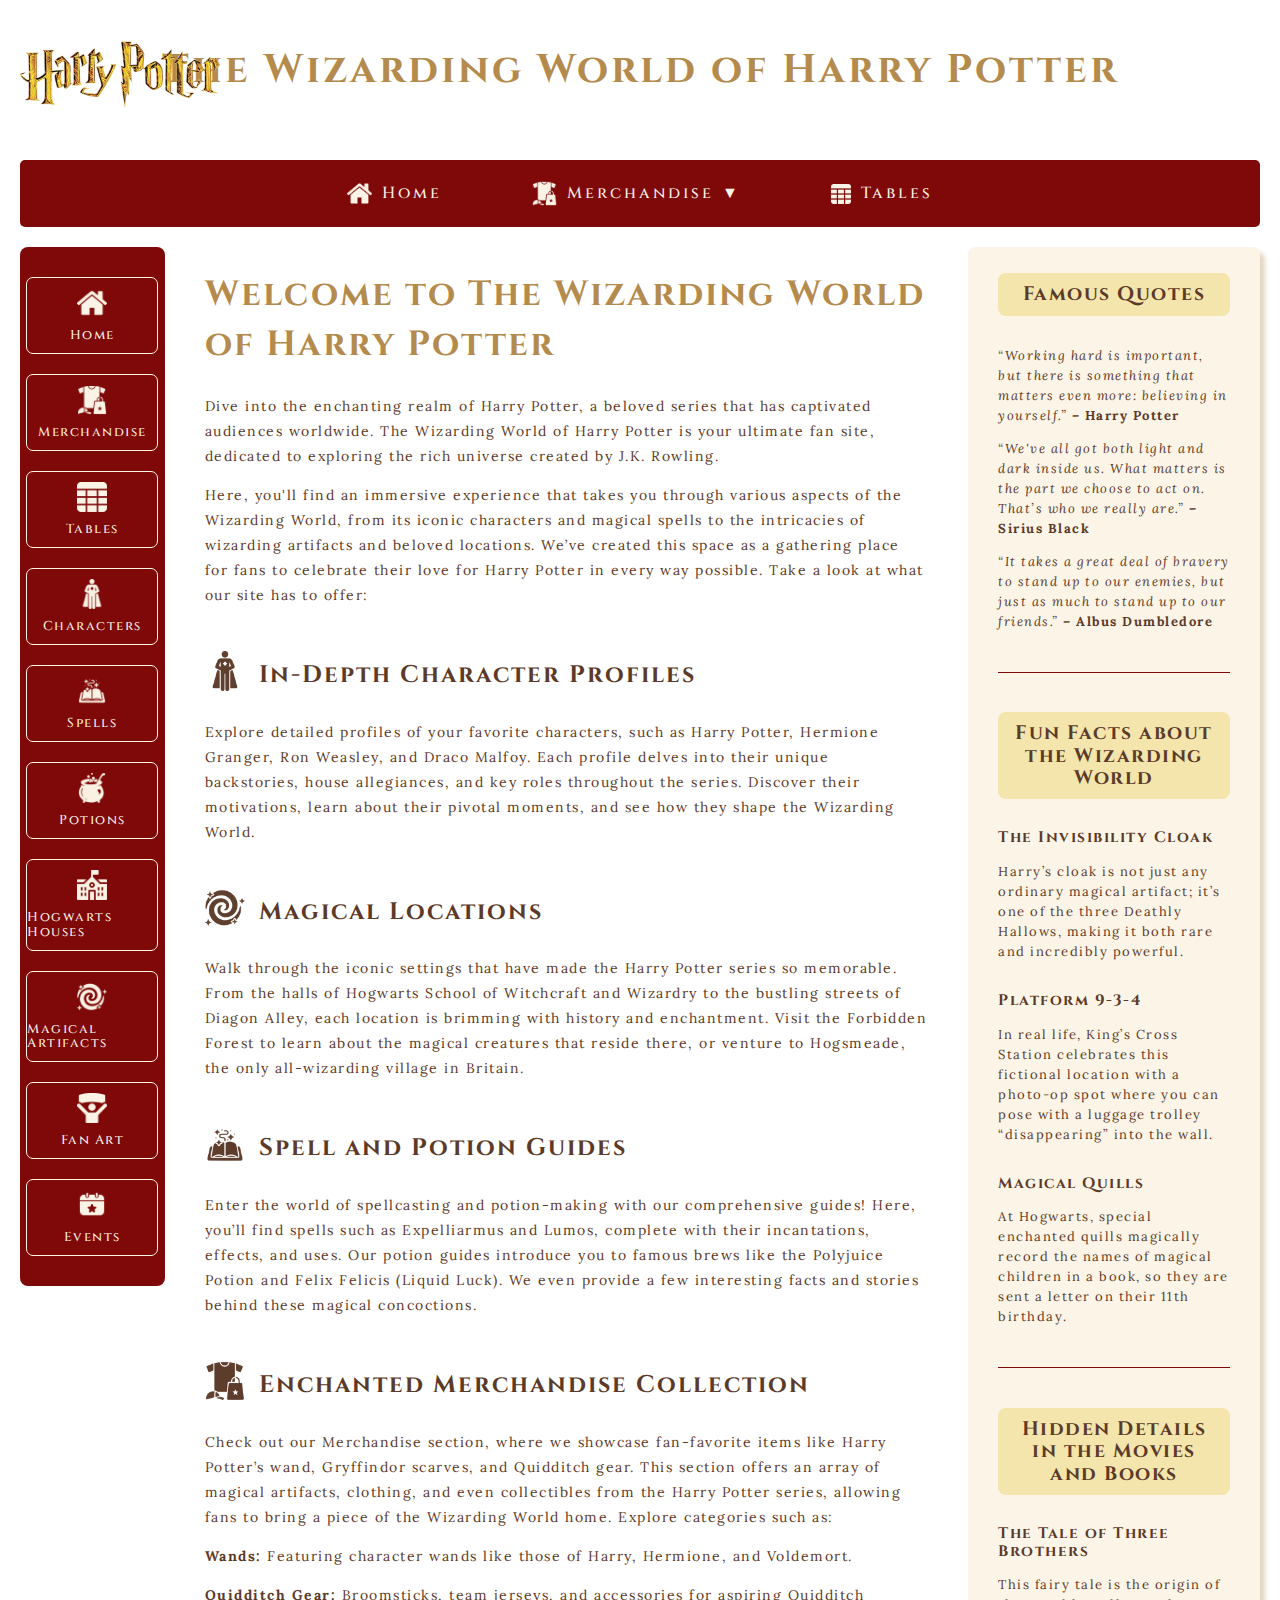
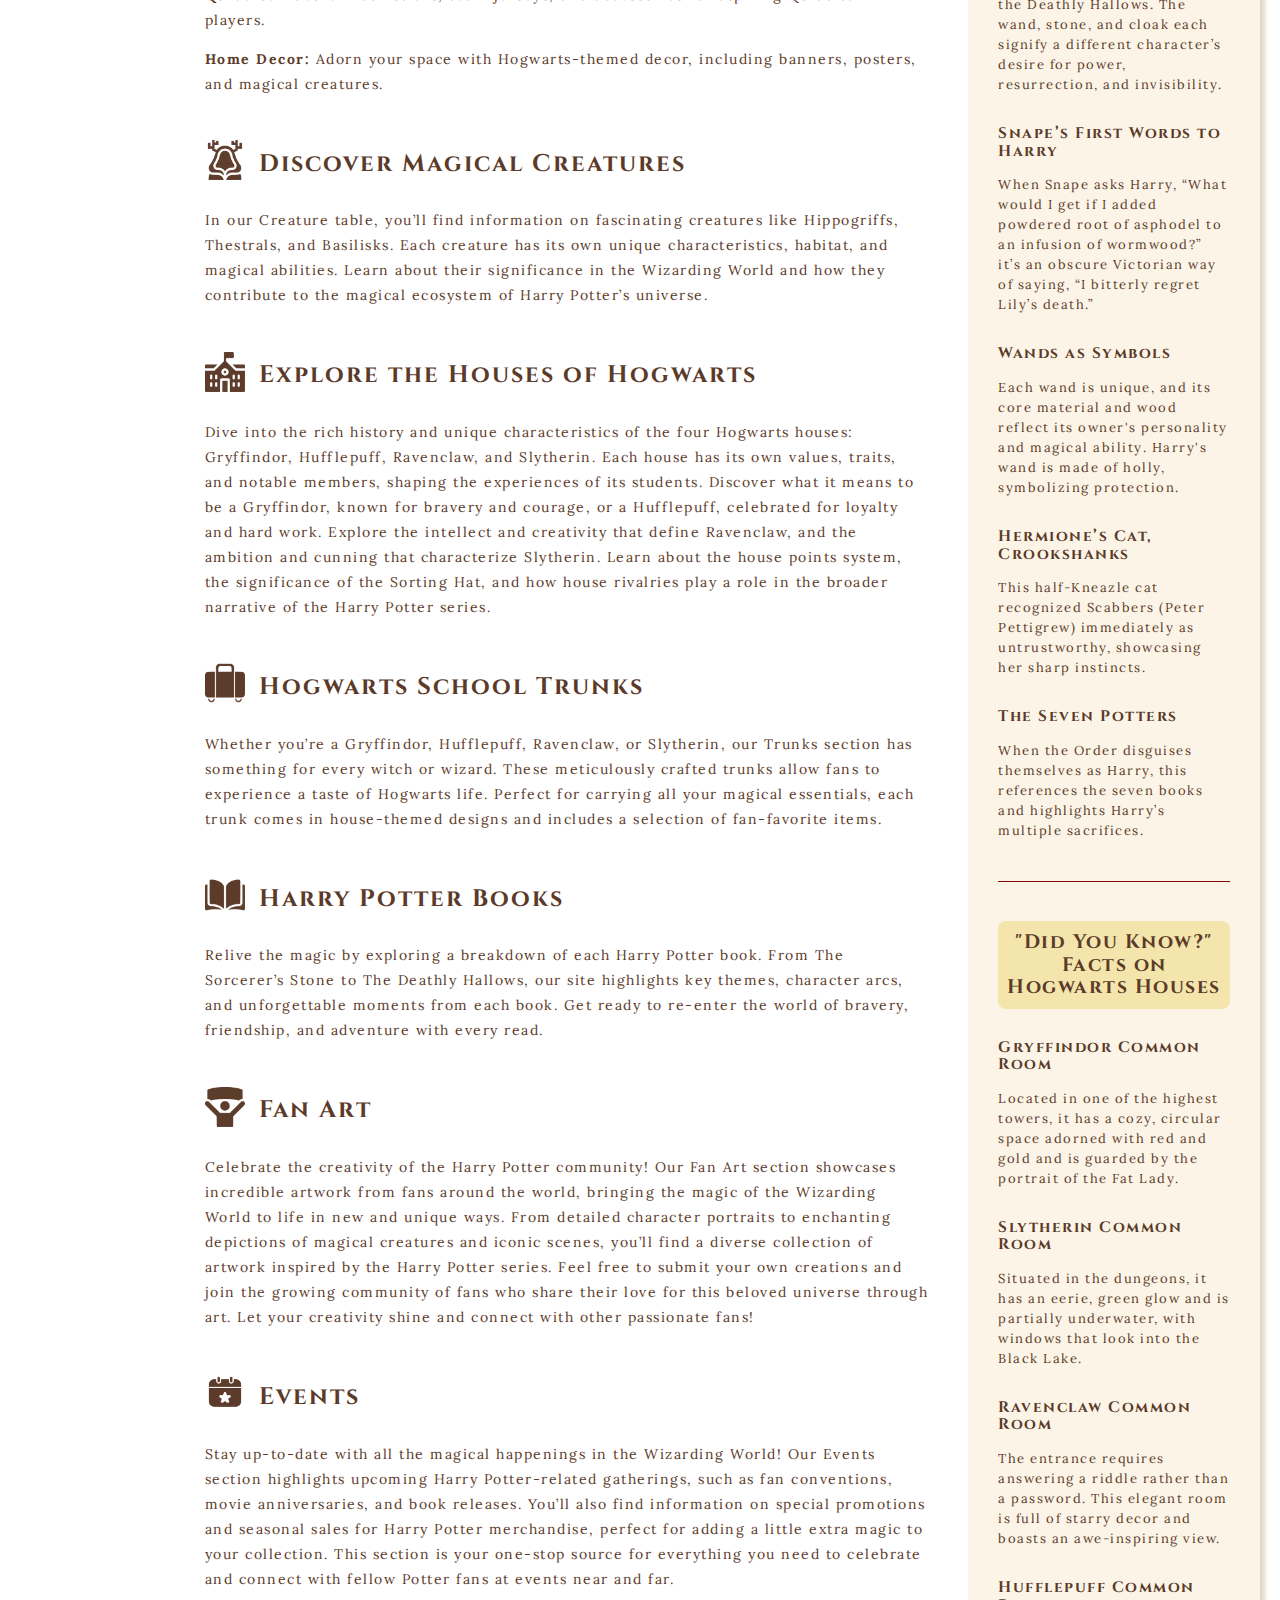
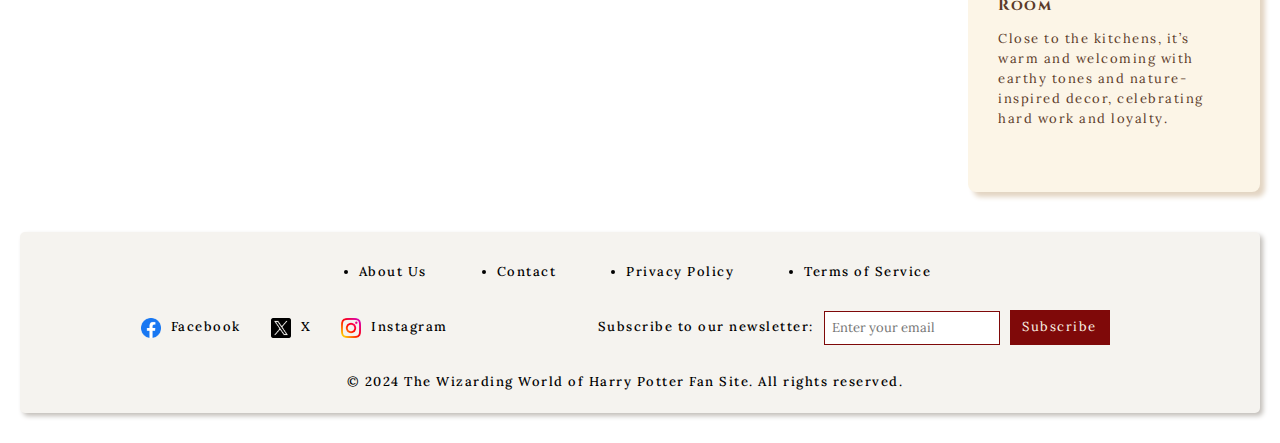
==== pages/index.html @ da2a68e7 "First Commit" ====
<!-- HTML tag starts here -->
<!DOCTYPE html>
<html lang="en">

<!-- Head tag starts here -->

<head>
  <meta charset="UTF-8" />
  <meta name="viewport" content="width=device-width, initial-scale=1.0" />
  <title>The Wizarding World of Harry Potter</title>
  <link rel="icon" type="image/x-icon" href="../utils/images/favicon.png" />
  <link rel="stylesheet" href="../styles/normalize.css" />
  <link rel="stylesheet" href="../styles/main.css">
  <link rel="stylesheet" href="../styles/index.css" />
</head>
<!-- Head tag ends here -->

<!-- Website body starts here -->

<body>

  <!-- Website header starts here -->
  <header class="header">
    <a href="./index.html" class="anchor-logo"><img src="../utils/images/logo.png" alt="Logo" class="logo"></a>
    <h1 class="site-title">The Wizarding World of Harry Potter</h1>
  </header>
  <!-- Website header ends here -->

  <!-- Website navigation bar starts here -->
  <nav class="navbar">
    <ul>
      <li><a href="./index.html" class="nav-anchors"><img src="../utils/images/Navbar/home.png" alt="Home"
            class="navbar-icons"><span class="nav-title">Home</span></a></li>
      <li>
        <a href="./merch.html" class="nav-anchors"><img src="../utils/images/Navbar/merchandise.png" alt="Merchandise"
            class="navbar-icons"><span class="nav-title">Merchandise<span id="down-arrow">&#x25BC;</span></span></a>
        <!-- Tier 2 navigation bar starts here -->
        <ul>
          <li><a href="./merch.html">Wands</a></li>
          <li><a href="./merch.html">Trunks</a></li>
          <li><a href="./merch.html">Quidditch Gear</a></li>
          <li><a href="./merch.html">Clothing</a></li>
          <li><a href="./merch.html">Magical Creatures</a></li>
          <li><a href="./merch.html">Stationery</a></li>
          <li><a href="./merch.html">Home Decor</a></li>
          <li><a href="./merch.html">Books</a></li>
        </ul>
        <!-- Tier 2 navigation bar ends here -->
      </li>
      <li><a href="./table.html" class="nav-anchors"><img src="../utils/images/Navbar/tables.png" alt="Tables"
            class="navbar-icons" id="nav-table-icon"><span class="nav-title na-title-table">Tables</span></a></a></li>
    </ul>

  </nav>
  <!-- Website navigation bar ends here -->

  <!-- Main content of website starts here -->
  <main>

    <!-- Left sidebar starts here -->
    <aside class="left-aside">
      <nav>

        <div class="left-aside-div" style="margin-top: 30px;"><a href="./index.html" class="sidebar-anchor"><img
              src="../utils/images/Navbar/home.png" alt="Home" class="sidebar-icons">Home</a>
        </div>

        <div class="left-aside-div"><a href="./merch.html" class="sidebar-anchor"><img
              src="../utils/images/Navbar/merchandise.png" alt="Merchandise" class="sidebar-icons">Merchandise</a>
        </div>

        <div class="left-aside-div"><a href="./table.html" class="sidebar-anchor"><img
              src="../utils/images/Navbar/tables.png" alt="Tables" class="sidebar-icons">Tables</a>
        </div>

        <div class="left-aside-div"><a href="#" class="sidebar-anchor"><img src="../utils/images/Navbar/characters.png"
              alt="Characters" class="sidebar-icons">Characters</a>
        </div>

        <div class="left-aside-div"><a href="#" class="sidebar-anchor"><img src="../utils/images/Navbar/spells.png"
              alt="Spells" class="sidebar-icons">Spells</a>
        </div>

        <div class="left-aside-div"><a href="#" class="sidebar-anchor"><img src="../utils/images/Navbar/potions.png"
              alt="Potions" class="sidebar-icons">Potions</a>
        </div>

        <div class="left-aside-div"><a href="#" class="sidebar-anchor"><img
              src="../utils/images/Navbar/hogwartsHouses.png" alt="Hogwarts Houses" class="sidebar-icons">Hogwarts
            Houses</a>
        </div>

        <div class="left-aside-div"><a href="#" class="sidebar-anchor"><img
              src="../utils/images/Navbar/magicalArtifacts.png" alt="Magical Artifacts" class="sidebar-icons">Magical
            Artifacts</a>
        </div>

        <div class="left-aside-div"><a href="#" class="sidebar-anchor"><img src="../utils/images/Navbar/fanArt.png"
              alt="Fan Art" class="sidebar-icons">Fan
            Art</a>
        </div>

        <div class="left-aside-div" style="margin-bottom: 30px;"><a href="#" class="sidebar-anchor"><img
              src="../utils/images/Navbar/events.png" alt="Events" class="sidebar-icons">Events</a>
        </div>

      </nav>
    </aside>
    <!-- Left sidebar ends here -->

    <!-- Article tag in Main content starts here -->
    <article class="article-index">

      <h1 id="index-title">Welcome to The Wizarding World of Harry Potter</h1>

      <p class="article-text-index">Dive into the enchanting realm of Harry Potter, a beloved series that has captivated
        audiences worldwide. The Wizarding World of Harry Potter is your ultimate fan site, dedicated to exploring the
        rich universe created by J.K. Rowling.</p>

      <p class="article-text-index">Here, you'll find an immersive experience that takes you through various aspects of
        the Wizarding World, from its iconic characters and magical spells to the intricacies of wizarding artifacts and
        beloved locations. We’ve created this space as a gathering place for fans to celebrate their love for Harry
        Potter in every way possible. Take a look at what our site has to offer:</p>

      <div class="index-divs">
        <img src="../utils/images/IndexPage/character.png" alt="Character" class="index-icons">
        <h1 class="index-title">In-Depth Character Profiles</h1>
      </div>

      <p class="article-text-index">Explore detailed profiles of your favorite characters, such as Harry Potter,
        Hermione Granger, Ron Weasley, and Draco Malfoy. Each profile delves into their unique backstories, house
        allegiances, and key roles throughout the series. Discover their motivations, learn about their pivotal moments,
        and see how they shape the Wizarding World.</p>

      <div class="index-divs">
        <img src="../utils/images/IndexPage/magicalLocation.png" alt="Magical Location" class="index-icons">
        <h1 class="index-title">Magical Locations</h1>
      </div>

      <p class="article-text-index">Walk through the iconic settings that have made the Harry Potter series so
        memorable. From the halls of Hogwarts School of Witchcraft and Wizardry to the bustling streets of Diagon Alley,
        each location is brimming with history and enchantment. Visit the Forbidden Forest to learn about the magical
        creatures that reside there, or venture to Hogsmeade, the only all-wizarding village in Britain.</p>

      <div class="index-divs">
        <img src="../utils/images/IndexPage/spellAndPotion.png" alt="Spell and Potion" class="index-icons">
        <h1 class="index-title">Spell and Potion Guides</h1>
      </div>

      <p class="article-text-index">Enter the world of spellcasting and potion-making with our comprehensive guides!
        Here, you’ll find spells such as Expelliarmus and Lumos, complete with their incantations, effects, and uses.
        Our potion guides introduce you to famous brews like the Polyjuice Potion and Felix Felicis (Liquid Luck). We
        even provide a few interesting facts and stories behind these magical concoctions.</p>

      <div class="index-divs">
        <img src="../utils/images/IndexPage/merchandise.png" alt="Merchandise" class="index-icons">
        <h1 class="index-title">Enchanted Merchandise Collection</h1>
      </div>

      <p class="article-text-index">Check out our Merchandise section, where we showcase fan-favorite items like Harry
        Potter’s wand, Gryffindor scarves, and Quidditch gear. This section offers an array of magical artifacts,
        clothing, and even collectibles from the Harry Potter series, allowing fans to bring a piece of the Wizarding
        World home. Explore categories such as:</p>

      <div class="article-text-index">
        <p><b>Wands:</b> Featuring character wands like those of Harry, Hermione, and Voldemort.</p>
        <p><b>Quidditch Gear:</b> Broomsticks, team jerseys, and accessories for aspiring Quidditch players.</p>
        <p><b>Home Decor:</b> Adorn your space with Hogwarts-themed decor, including banners, posters, and magical
          creatures.</p>
      </div>

      <div class="index-divs">
        <img src="../utils/images/IndexPage/magicalCreature.png" alt="Magical Creatures" class="index-icons">
        <h1 class="index-title">Discover Magical Creatures</h1>
      </div>

      <p class="article-text-index">In our Creature table, you’ll find information on fascinating creatures like
        Hippogriffs, Thestrals, and Basilisks. Each creature has its own unique characteristics, habitat, and magical
        abilities. Learn about their significance in the Wizarding World and how they contribute to the magical
        ecosystem of Harry Potter’s universe.</p>

      <div class="index-divs">
        <img src="../utils/images/IndexPage/hogwartsHouses.png" alt="Hogwarts Houses" class="index-icons">
        <h1 class="index-title">Explore the Houses of Hogwarts</h1>
      </div>

      <p class="article-text-index">Dive into the rich history and unique characteristics of the four Hogwarts houses:
        Gryffindor, Hufflepuff, Ravenclaw, and Slytherin. Each house has its own values, traits, and notable members,
        shaping the experiences of its students. Discover what it means to be a Gryffindor, known for bravery and
        courage, or a Hufflepuff, celebrated for loyalty and hard work. Explore the intellect and creativity that define
        Ravenclaw, and the ambition and cunning that characterize Slytherin. Learn about the house points system, the
        significance of the Sorting Hat, and how house rivalries play a role in the broader narrative of the Harry
        Potter series.</p>

      <div class="index-divs">
        <img src="../utils/images/IndexPage/trunk.png" alt="Trunk" class="index-icons">
        <h1 class="index-title">Hogwarts School Trunks</h1>
      </div>

      <p class="article-text-index">Whether you’re a Gryffindor, Hufflepuff, Ravenclaw, or Slytherin, our Trunks section
        has something for every witch or wizard. These meticulously crafted trunks allow fans to experience a taste of
        Hogwarts life. Perfect for carrying all your magical essentials, each trunk comes in house-themed designs and
        includes a selection of fan-favorite items.</p>

      <div class="index-divs">
        <img src="../utils/images/IndexPage/book.png" alt="Book" class="index-icons">
        <h1 class="index-title">Harry Potter Books</h1>
      </div>

      <p class="article-text-index">Relive the magic by exploring a breakdown of each Harry Potter book. From The
        Sorcerer’s Stone to The Deathly Hallows, our site highlights key themes, character arcs, and unforgettable
        moments from each book. Get ready to re-enter the world of bravery, friendship, and adventure with every read.
      </p>

      <div class="index-divs">
        <img src="../utils/images/IndexPage/fanArt.png" alt="Fan Art" class="index-icons">
        <h1 class="index-title">Fan Art</h1>
      </div>

      <p class="article-text-index">Celebrate the creativity of the Harry Potter community! Our Fan Art section
        showcases incredible artwork from fans around the world, bringing the magic of the Wizarding World to life in
        new and unique ways. From detailed character portraits to enchanting depictions of magical creatures and iconic
        scenes, you’ll find a diverse collection of artwork inspired by the Harry Potter series. Feel free to submit
        your own creations and join the growing community of fans who share their love for this beloved universe through
        art. Let your creativity shine and connect with other passionate fans!</p>

      <div class="index-divs">
        <img src="../utils/images/IndexPage/event.png" alt="Event" class="index-icons">
        <h1 class="index-title">Events</h1>
      </div>

      <p class="article-text-index">Stay up-to-date with all the magical happenings in the Wizarding World! Our Events
        section highlights upcoming Harry Potter-related gatherings, such as fan conventions, movie anniversaries, and
        book releases. You’ll also find information on special promotions and seasonal sales for Harry Potter
        merchandise, perfect for adding a little extra magic to your collection. This section is your one-stop source
        for everything you need to celebrate and connect with fellow Potter fans at events near and far.</p>

    </article>
    <!-- Article tag in Main content ends here -->

    <!-- Right sidebar starts here -->
    <aside class="right-aside right-aside-index">

      <h2 class="right-aside-titles">Famous Quotes</h2>

      <div class="right-aside-div">
        <p class="right-aside-text"><i>“Working hard is important, but there is something that matters even more:
            believing in yourself.”</i> <b>– Harry Potter</b></p>
        <p class="right-aside-text"><i>“We've all got both light and dark inside us. What matters is the part we choose
            to act on. That’s who we really are.”</i> <b>– Sirius Black</b></p>
        <p class="right-aside-text"><i>“It takes a great deal of bravery to stand up to our enemies, but just as much to
            stand up to our friends.”</i> <b>– Albus Dumbledore</b></p>
      </div>

      <hr class="right-aside-hr">

      <h2 class="right-aside-titles">Fun Facts about the Wizarding World</h2>

      <div class="right-aside-div">
        <h3>The Invisibility Cloak</h3>
        <p class="right-aside-text">Harry’s cloak is not just any ordinary magical artifact; it’s one of the three
          Deathly Hallows, making it both rare and incredibly powerful.</p>
      </div>

      <div class="right-aside-div">
        <h3>Platform 9-3-4</h3>
        <p class="right-aside-text">In real life, King’s Cross Station celebrates this fictional location with a
          photo-op spot where you can pose with a luggage trolley “disappearing” into the wall.</p>
      </div>

      <div class="right-aside-div">
        <h3>Magical Quills</h3>
        <p class="right-aside-text">At Hogwarts, special enchanted quills magically record the names of magical children
          in a book, so they are sent a letter on their 11th birthday.</p>
      </div>

      <hr class="right-aside-hr">

      <h2 class="right-aside-titles">Hidden Details in the Movies and Books</h2>

      <div class="right-aside-div">
        <h3>The Tale of Three Brothers</h3>
        <p class="right-aside-text">This fairy tale is the origin of the Deathly Hallows. The wand, stone, and cloak
          each signify a different character’s desire for power, resurrection, and invisibility.</p>
      </div>

      <div class="right-aside-div">
        <h3>Snape’s First Words to Harry</h3>
        <p class="right-aside-text">When Snape asks Harry, “What would I get if I added powdered root of asphodel to an
          infusion of wormwood?” it’s an obscure Victorian way of saying, “I bitterly regret Lily’s death.”</p>
      </div>

      <div class="right-aside-div">
        <h3>Wands as Symbols</h3>
        <p class="right-aside-text">Each wand is unique, and its core material and wood reflect its owner's personality
          and magical ability. Harry's wand is made of holly, symbolizing protection.</p>
      </div>

      <div class="right-aside-div">
        <h3>Hermione’s Cat, Crookshanks</h3>
        <p class="right-aside-text">This half-Kneazle cat recognized Scabbers (Peter Pettigrew) immediately as
          untrustworthy, showcasing her sharp instincts.</p>
      </div>

      <div class="right-aside-div">
        <h3>The Seven Potters</h3>
        <p class="right-aside-text">When the Order disguises themselves as Harry, this references the seven books and
          highlights Harry’s multiple sacrifices.</p>
      </div>

      <hr class="right-aside-hr">

      <h2 class="right-aside-titles">"Did You Know?" Facts on Hogwarts Houses</h2>

      <div class="right-aside-div">
        <h3>Gryffindor Common Room</h3>
        <p class="right-aside-text">Located in one of the highest towers, it has a cozy, circular space adorned with red
          and gold and is guarded by the portrait of the Fat Lady.</p>
      </div>

      <div class="right-aside-div">
        <h3>Slytherin Common Room</h3>
        <p class="right-aside-text">Situated in the dungeons, it has an eerie, green glow and is partially underwater,
          with windows that look into the Black Lake.</p>
      </div>

      <div class="right-aside-div">
        <h3>Ravenclaw Common Room</h3>
        <p class="right-aside-text">The entrance requires answering a riddle rather than a password. This elegant room
          is full of starry decor and boasts an awe-inspiring view.</p>
      </div>

      <div class="right-aside-div">
        <h3>Hufflepuff Common Room</h3>
        <p class="right-aside-text">Close to the kitchens, it’s warm and welcoming with earthy tones and nature-inspired
          decor, celebrating hard work and loyalty.</p>
      </div>

    </aside>
    <!-- Right sidebar ends here -->

  </main>
  <!-- Main content of website ends here -->

  <!-- Website footer starts here -->
  <footer>
    <nav>
      <ul>
        <li><a href="#">About Us</a></li>
        <li><a href="#">Contact</a></li>
        <li><a href="#">Privacy Policy</a></li>
        <li><a href="#">Terms of Service</a></li>
      </ul>
    </nav>

    <section class="footer-section">

      <div class="social-media">
        <a href="https://www.facebook.com/" class="social-icon" target="_blank"><img
            src="../utils/images/Footer/facebook.png" alt="Facebook"><span>Facebook</span></a>
        <a href="https://x.com/" class="social-icon" target="_blank"><img src="../utils/images/Footer/x.png"
            alt="X"><span>X</span></a>
        <a href="https://www.instagram.com/" class="social-icon" target="_blank"><img
            src="../utils/images/Footer/instagram.png" alt="Instagram"><span>Instagram</span></a>
      </div>

      <div class="form">
        <label for="newsletter">Subscribe to our newsletter:</label>
        <input type="text" id="newsletter" name="newsletter" placeholder="Enter your email" autocapitalize="off">
        <button>Subscribe</button>
      </div>

    </section>

    <p>&copy; 2024 The Wizarding World of Harry Potter Fan Site. All rights reserved.</p>

  </footer>
  <!-- Website footer ends here -->

</body>
<!-- Website body ends here -->

</html>
<!-- HTML tag ends here -->
---- styles/main.css ----
/* Importing the Google fonts */
@import url("https://fonts.googleapis.com/css2?family=Cinzel:wght@400..900&family=Lora:ital,wght@0,400..700;1,400..700&family=Playfair+Display:ital,wght@0,400..900;1,400..900&family=Roboto:ital,wght@0,100;0,300;0,400;0,500;0,700;0,900;1,100;1,300;1,400;1,500;1,700;1,900&display=swap");

/* Scrollbar CSS starts here */
body {
  --sb-track-color: #f1f1f1;
  --sb-thumb-color: #c6c6c6;
  --sb-size: 10px;
}
body::-webkit-scrollbar {
  width: var(--sb-size);
}
body::-webkit-scrollbar-track {
  background: var(--sb-track-color);
  border-radius: 5px;
}
body::-webkit-scrollbar-thumb {
  background: var(--sb-thumb-color);
  border-radius: 5px;
}
@supports not selector(::-webkit-scrollbar) {
  body {
    scrollbar-color: var(--sb-thumb-color) var(--sb-track-color);
  }
}
/* Scrollbar CSS ends here */

/* html tag, body tag, main tag, header tag related CSS starts here */
html,
body {
  margin: 0;
  padding: 10px 10px 0px 10px;
  scroll-behavior: smooth;
}
body {
  display: flex;
  flex-direction: column;
}
main {
  display: flex;
  margin-top: 20px;
}
main article {
  flex: 5;
  padding: 0px 40px;
}
main .right-aside {
  flex: 1.6;
  background-color: #fcf5e7;
  color: #5b3a29;
  border-radius: 8px;
  padding: 0 30px;
  height: max-content;
  -webkit-box-shadow: 5px 5px 5px 0px rgba(227, 213, 195, 1);
  -moz-box-shadow: 5px 5px 5px 0px rgba(227, 213, 195, 1);
  box-shadow: 5px 5px 5px 0px rgba(227, 213, 195, 1);
}
.header {
  position: relative;
  height: 140px;
}
.anchor-logo {
  position: absolute;
  top: 0;
  left: 0;
}
.site-title {
  letter-spacing: 3px;
  font-size: 40px;
  font-weight: bold;
  color: #b48b4d;
  text-align: center;
  font-family: "Cinzel", serif;
  font-optical-sizing: auto;
  font-style: normal;
}
.logo {
  height: 110px;
  width: 200px;
  cursor: pointer;
}
.floral-icon {
  height: 40px;
  width: 30px;
  margin-top: -10px;
}
.subheader-text {
  font-family: "Lora", serif;
  font-optical-sizing: auto;
  font-weight: 400;
  letter-spacing: 1px;
  font-style: normal;
  padding: 0px 20px;
  line-height: 25px;
}
.subheader {
  font-family: "Cinzel", serif;
  font-optical-sizing: auto;
  font-weight: bold;
  letter-spacing: 2px;
  margin-top: 60px;
  color: #b48b4d;
  font-size: 24px;
  display: flex;
  justify-content: center;
  align-items: center;
  gap: 20px;
}
/* html tag, body tag, main tag, header tag related CSS ends here */

/* Navbar CSS starts here */
.navbar {
  background-color: #7f0909;
  border: 1px solid #7f090919;
  border-radius: 5px;
  font-family: "Cinzel", serif;
  font-optical-sizing: auto;
  font-weight: 500;
  font-style: normal;
  font-size: 13px;
}
.navbar ul {
  list-style: none;
  padding: 0;
  margin: 0;
  display: flex;
  align-items: center;
  justify-content: center;
  gap: 50px;
}
.nav-anchors {
  text-decoration: none;
  color: #fcf5e7 !important;
  display: flex !important;
  justify-content: center !important;
  align-items: center !important;
  gap: 10px;
  letter-spacing: 3px;
}
.nav-title {
  font-size: 16px;
}
#nav-table-icon {
  height: 20px;
  width: 20px;
}
.navbar ul li {
  position: relative;
}
.navbar ul li a {
  padding: 20px;
  color: #333;
  display: block;
}
.navbar ul li a:hover,
.navbar ul li a:focus {
  background-color: #7f0909;
  color: #fcf5e7;
}
.navbar ul li ul {
  position: absolute;
  left: 0;
  width: 200px;
  background: #fff;
  display: none;
  z-index: 1000;
}
.navbar ul li ul li {
  width: 100%;
  border-top: 1px solid rgba(0, 0, 0, 0.1);
}
.navbar ul li ul li a {
  padding: 15px 20px;
  text-decoration: none;
  letter-spacing: 1.5px;
}
.navbar ul li:hover > ul {
  display: block;
}
.navbar ul li:hover > a,
.navbar ul li a:focus {
  background-color: #7f0909;
  color: #fcf5e7;
}
.navbar ul li ul li a:hover,
.navbar ul li ul li a:focus {
  background-color: #7f0909;
  color: #fff;
}
.navbar-icons {
  height: 25px;
  width: 25px;
}
#down-arrow {
  margin-left: 8px;
}
/* Navbar CSS ends here */

/* Left sidebar CSS starts here */
.sidebar-icons {
  height: 30px;
  width: 30px;
}
main .left-aside {
  flex: 1;
  background-color: #7f0909;
  letter-spacing: 1.5px;
  border-radius: 8px;
  height: max-content;
  font-family: "Cinzel", serif;
  font-optical-sizing: auto;
  font-weight: 500;
  font-style: normal;
  font-size: 13px;
}
.sidebar-anchor {
  color: #fcf5e7;
  text-decoration: none;
  display: flex;
  flex-direction: column;
  justify-content: center;
  align-items: center;
  gap: 10px;
}
.left-aside-div {
  margin-top: 20px;
  border: 1px solid #fcf5e7;
  border-radius: 7px;
  width: 90%;
  margin-left: auto;
  margin-right: auto;
  padding-top: 10px;
  padding-bottom: 10px;
}
.left-aside-div:hover {
  color: #7f0909;
  font-weight: 800;
  background-color: #aa8855;
}
.left-aside-div:active {
  transform: scale(0.8);
  background-color: #6b0000;
}
.left-aside-div:hover .sidebar-anchor {
  color: #7f0909;
  font-weight: 800;
}
/* Left sidebar CSS ends here */

/* Right sidebar CSS starts here */
.right-aside-titles {
  background-color: #f3e5ab;
  padding: 10px 8px;
  border-radius: 8px;
  text-align: center;
  cursor: pointer;
}
.right-aside-titles:hover {
  color: #fcf5e7;
  background-color: #7f0909;
  transition: 1s;
}
.right-aside-div {
  margin-top: 30px;
}
.right-aside-hr {
  border: none;
  height: 0.5px;
  color: #7f0909; /* old IE */
  background-color: #7f0909; /* Modern Browsers */
  margin-top: 40px;
  margin-bottom: 40px;
}
/* Right sidebar CSS ends here */

/* Footer CSS starts here */
footer {
  background-color: #f5f3ef;
  margin-top: 20px;
  border-radius: 5px;
  padding-top: 20px;
  padding-bottom: 10px;
  padding-left: 30;
  padding-right: 30px;
  margin-bottom: 30px;
  letter-spacing: 1.5px;
  -webkit-box-shadow: 3px 3px 5px 0px rgba(194, 190, 185, 1);
  -moz-box-shadow: 3px 3px 5px 0px rgba(194, 190, 185, 1);
  box-shadow: 3px 3px 5px 0px rgba(194, 190, 185, 1);
  font-family: "Lora", serif;
  font-optical-sizing: auto;
  font-weight: 500;
  font-style: normal;
  font-size: 13px;
}
footer nav ul {
  display: flex;
  justify-content: center;
  gap: 70px;
}
footer nav ul a {
  text-decoration: none;
  color: black;
}
footer p {
  text-align: center;
}
.social-icon img {
  height: 20px;
  width: 20px;
}
.footer-section {
  display: flex;
  justify-content: center;
  align-items: center;
  gap: 150px;
  margin-top: 30px;
}
.social-media {
  display: flex;
  gap: 30px;
  justify-content: center;
  align-items: center;
}
.social-icon {
  display: flex;
  justify-content: flex-start;
  align-items: center;
  gap: 10px;
  text-decoration: none;
  color: black;
}
.form {
  display: flex;
  justify-content: center;
  align-items: center;
  gap: 10px;
}
.form input {
  height: 30px;
  border: 1px solid #7f0909;
}
.form input:focus {
  outline: #7f0909;
}
.form button {
  height: 35px;
  width: 100px;
  background-color: #7f0909;
  color: #fcf5e7;
  border: 1px solid #7f0909;
  letter-spacing: 1.5px;
  cursor: pointer;
}
.form button:active {
  scale: 0.9;
}
.form input {
  text-indent: 5px;
}
footer p {
  letter-spacing: 1.5px;
  margin-top: 30px;
}
/* Footer CSS ends here */
---- styles/index.css ----
/* CSS for index.html starts here */
.index-title {
  font-family: "Cinzel", serif;
  font-optical-sizing: auto;
  font-weight: bold;
  letter-spacing: 2px;
  color: #5b3a29;
  font-size: 24px;
  margin-top: 40px;
}
#index-title {
  font-family: "Cinzel", serif;
  font-optical-sizing: auto;
  font-weight: bold;
  letter-spacing: 2px;
  font-size: 35px;
  line-height: 50px;
  color: #b48b4d;
}
.article-index {
  font-family: "Lora", serif;
  font-optical-sizing: auto;
  font-weight: 400;
  letter-spacing: 1px;
  color: #5b3a29;
  font-size: 14px;
}
.article-text-index {
  line-height: 25px;
  letter-spacing: 1.5px;
}
.index-icons {
  height: 40px;
  width: 40px;
  margin-top: 15px;
}
.index-divs {
  display: flex;
  align-items: center;
  gap: 14px;
}
.right-aside-index {
  height: max-content;
  font-family: "Cinzel", serif;
  font-optical-sizing: auto;
  font-weight: 400;
  letter-spacing: 1.5px;
  font-style: normal;
  font-size: 13px;
  margin-bottom: 20px;
  padding-bottom: 50px !important;
  padding-top: 10px !important;
}
.right-aside-text {
  font-family: "Lora", serif;
  font-optical-sizing: auto;
  font-weight: 400;
  font-style: normal;
  font-size: 13px;
  line-height: 20px;
}
/* CSS for index.html ends here */
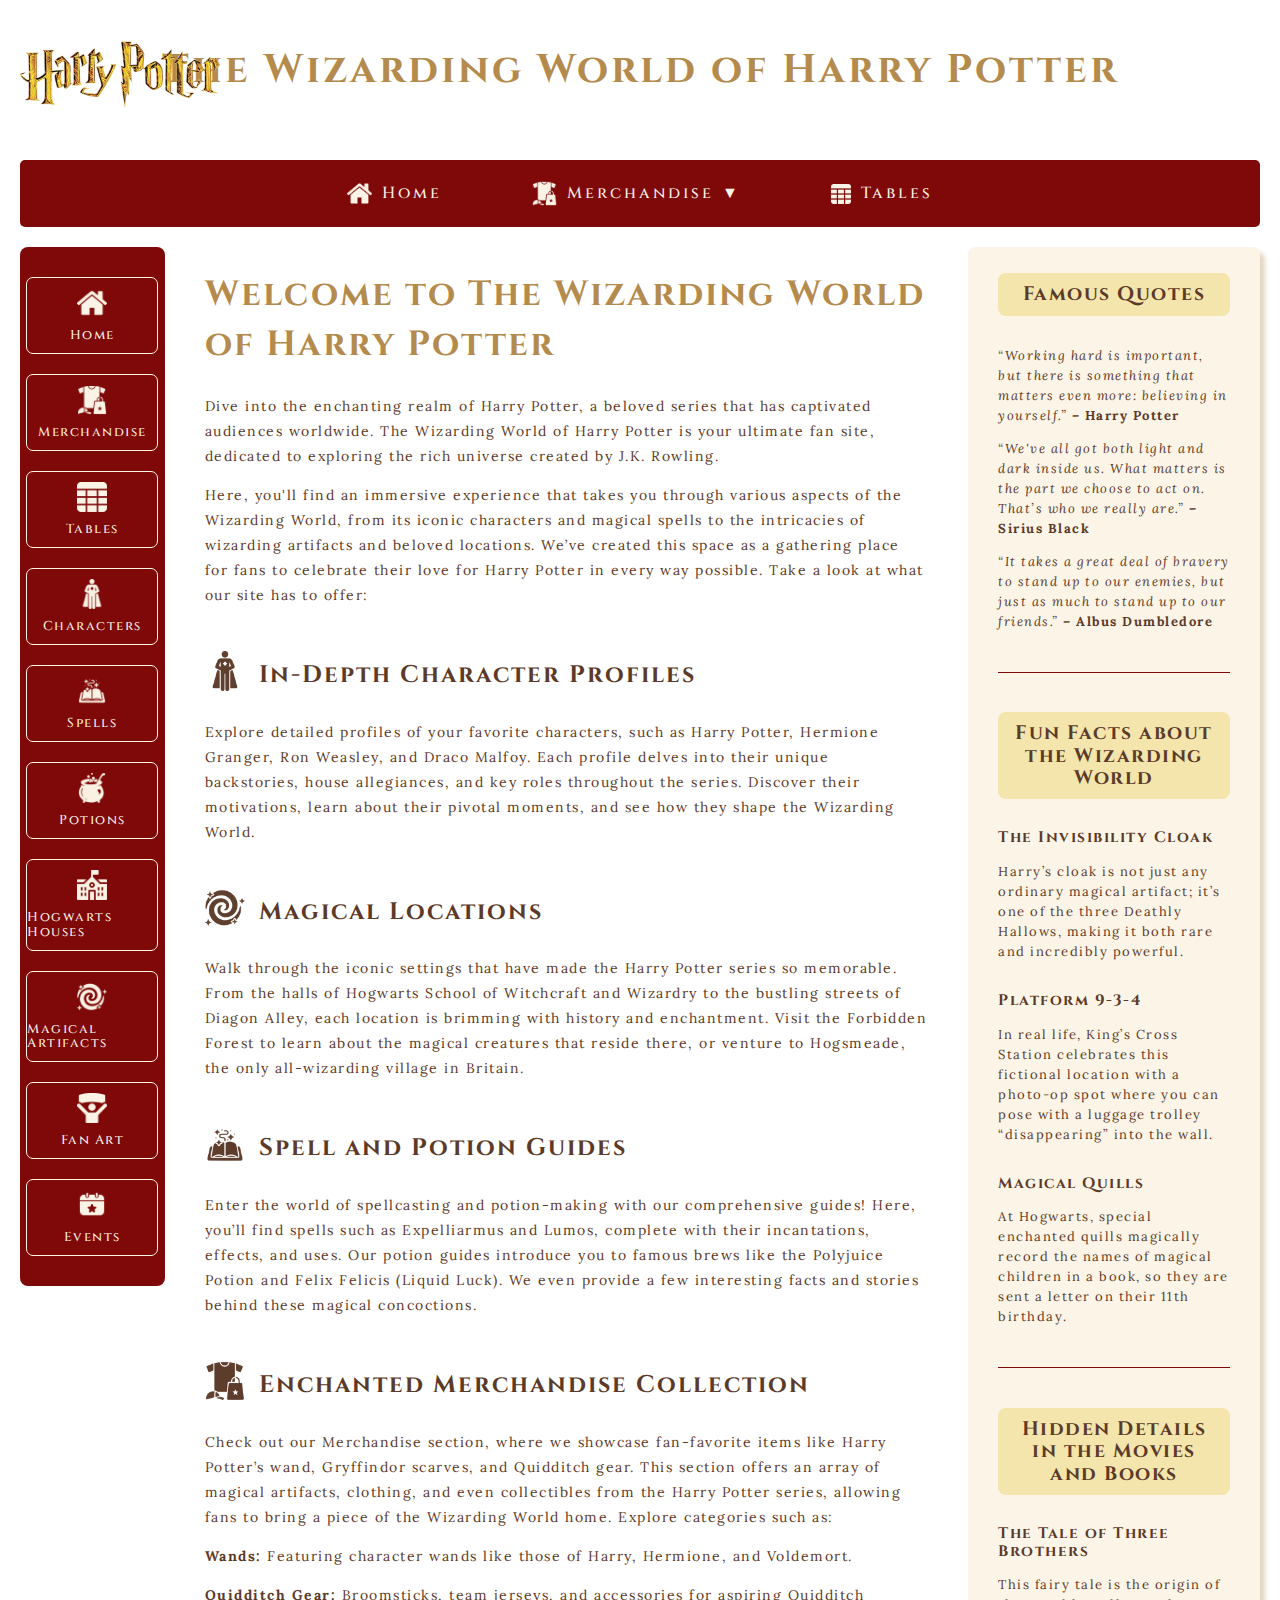
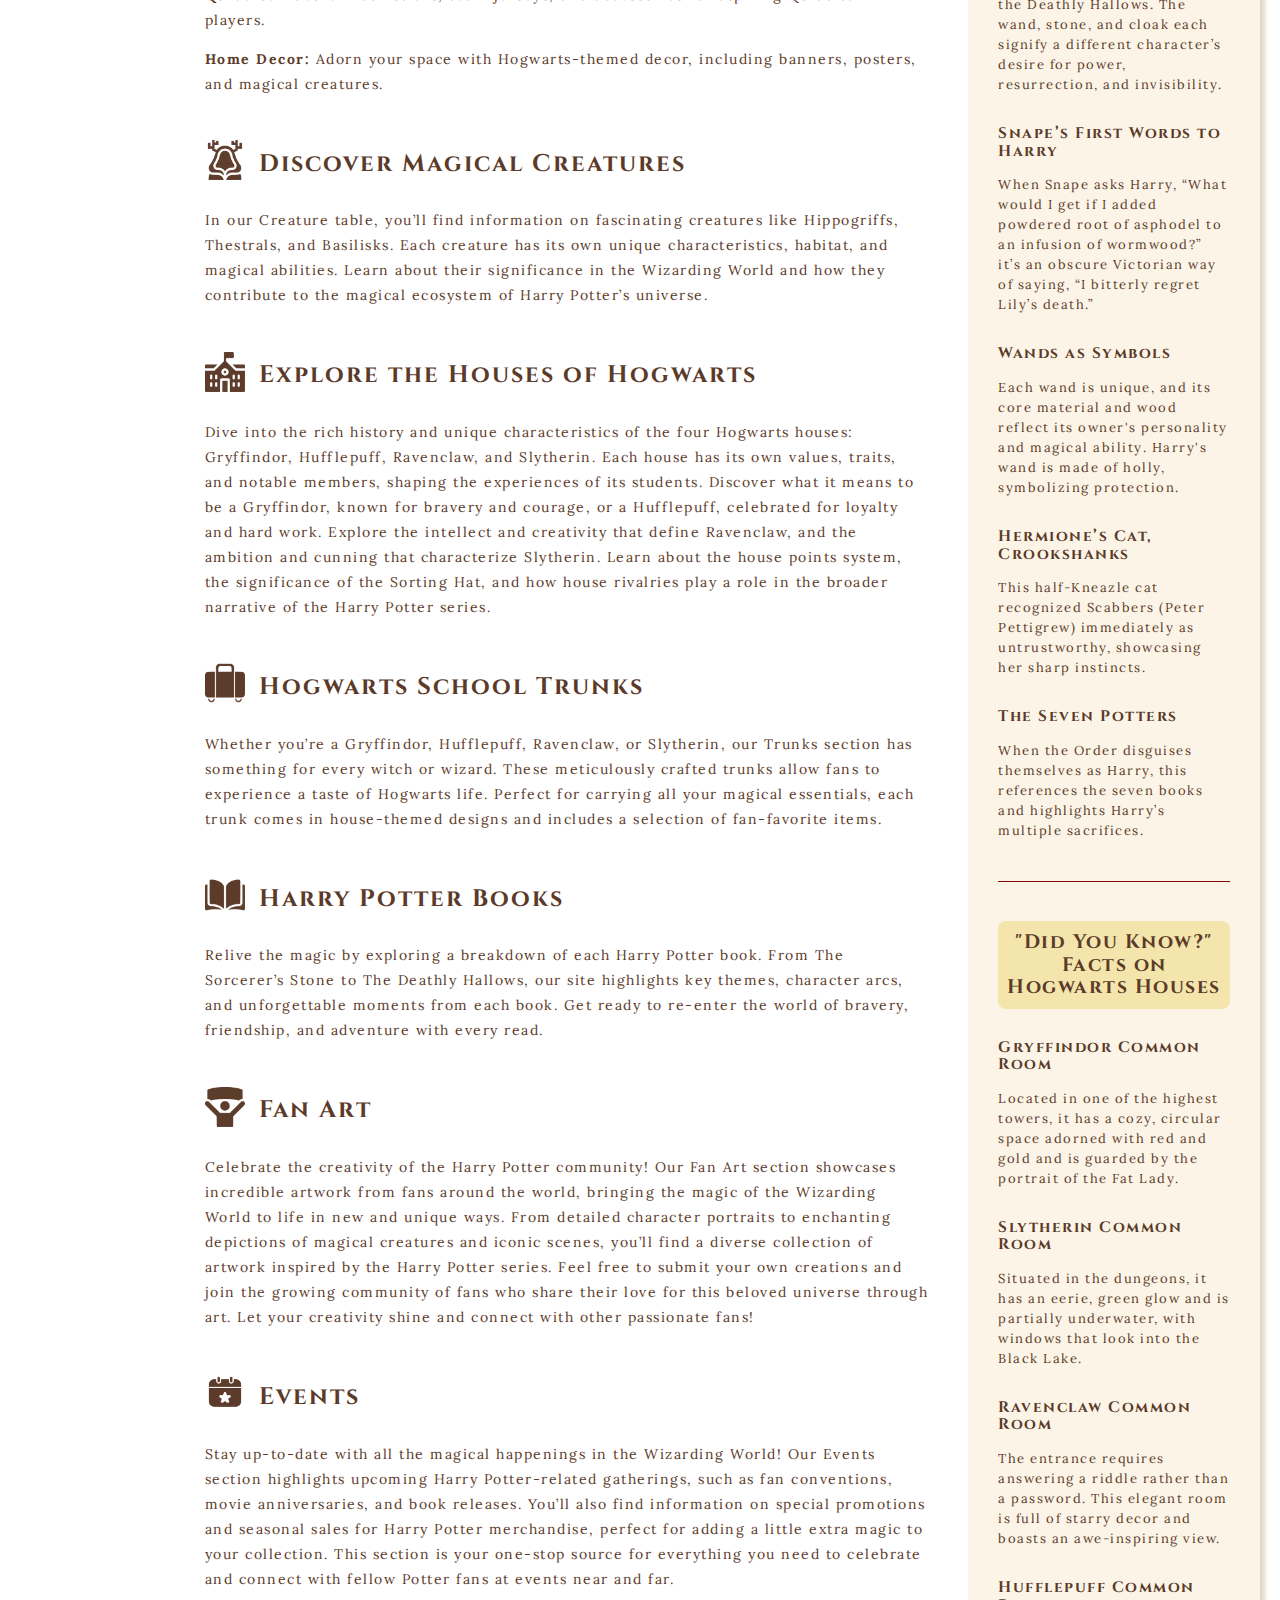
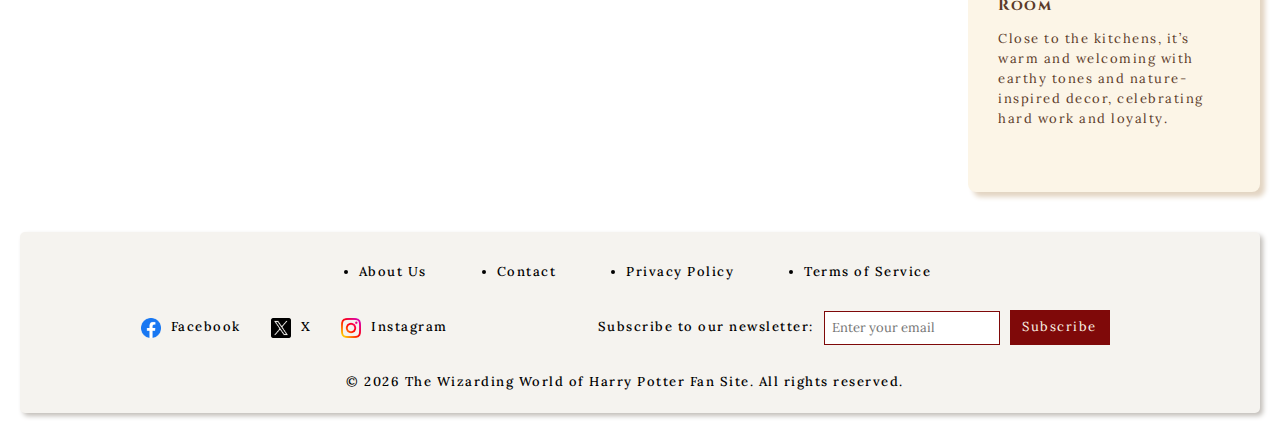
==== commit 88cb6a50: "Added a function in footer to get the current year." ====
--- a/pages/index.html
+++ b/pages/index.html
@@ -372,11 +372,16 @@
 
     </section>
 
-    <p>&copy; 2024 The Wizarding World of Harry Potter Fan Site. All rights reserved.</p>
+    <p>&copy; <span id="currentYearIndex"></span> The Wizarding World of Harry Potter Fan Site. All rights reserved.</p>
 
   </footer>
   <!-- Website footer ends here -->
 
+  <script>
+    // Get the current year using JavaScript and set it in the element with ID 'currentYear'
+    document.getElementById('currentYearIndex').textContent = new Date().getFullYear();
+  </script>
+
 </body>
 <!-- Website body ends here -->
 
